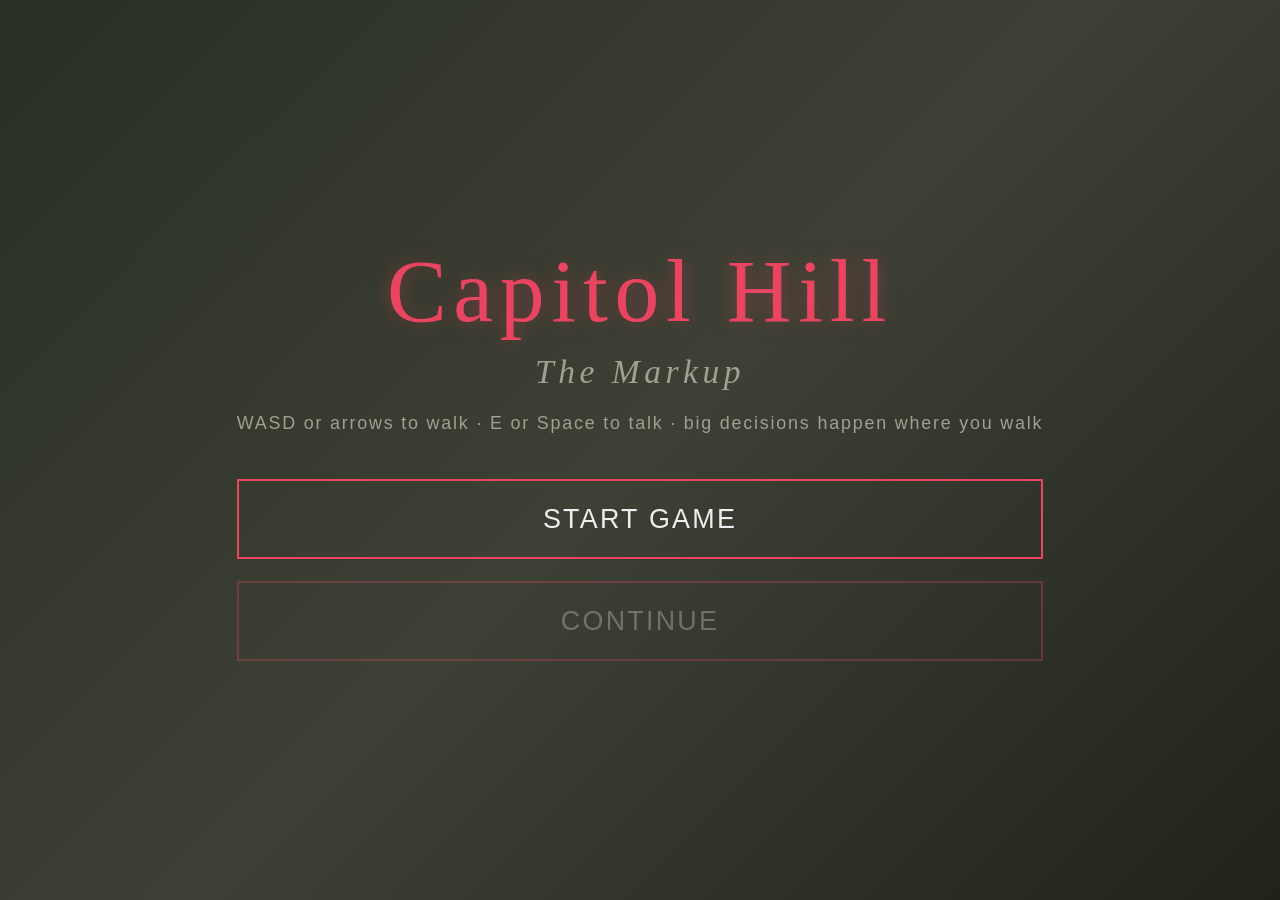
==== index.html @ 75bcb318 "Make the game a top-down WASD exploration game js/overworld.js adds a canvas layer of walkable rooms" ====
<!DOCTYPE html>
<html lang="en">
<head>
    <meta charset="UTF-8">
    <meta name="viewport" content="width=device-width, initial-scale=1.0">
    <title>Capitol Hill: The Markup</title>
    <link rel="stylesheet" href="css/style.css">
</head>
<body>
    <div id="game-container">
        <!-- Main Menu -->
        <div id="main-menu" class="screen active">
            <div class="menu-content">
                <h1 class="game-title">Capitol Hill</h1>
                <h2 class="game-subtitle">The Markup</h2>
                <p class="menu-controls">WASD or arrows to walk &middot; E or Space to talk &middot; big decisions happen where you walk</p>
                <div class="menu-buttons">
                    <button id="start-btn" class="menu-btn">Start Game</button>
                    <button id="continue-btn" class="menu-btn" disabled>Continue</button>
                </div>
            </div>
        </div>

        <!-- Game Screen -->
        <div id="game-screen" class="screen">
            <!-- Background -->
            <div id="scene-background"></div>

            <!-- Top-down walkable room -->
            <canvas id="overworld-canvas"></canvas>
            <div id="objective"></div>
            <div id="controls-hint">WASD / arrows to move &middot; E to interact</div>
            <div id="toast"></div>
            <div id="timer"></div>

            <!-- Location Indicator -->
            <div id="location-indicator"></div>

            <!-- Character Portrait -->
            <div id="character-portrait"></div>

            <!-- Dialogue Box -->
            <div id="dialogue-box">
                <div id="character-name"></div>
                <div id="dialogue-text"></div>
                <div id="continue-indicator">▼</div>
            </div>

            <!-- Choice Container -->
            <div id="choice-container"></div>
        </div>
    </div>

    <script src="js/story.js"></script>
    <script src="js/dialogue.js"></script>
    <script src="js/overworld.js"></script>
    <script src="js/scene.js"></script>
    <script src="js/main.js"></script>
</body>
</html>
---- css/style.css ----
/* Base Reset and Variables */
* {
    margin: 0;
    padding: 0;
    box-sizing: border-box;
}

:root {
    --primary-color: #2a2f23;
    --secondary-color: #3d4035;
    --accent-color: #e94560;
    --text-color: #eee;
    --text-dim: #a0a090;
    --dialogue-bg: rgba(35, 38, 30, 0.95);
    --choice-bg: rgba(45, 48, 40, 0.95);
    --choice-hover: rgba(233, 69, 96, 0.8);
    --beige: #d4c8a8;
    --paper-white: #f5f5f0;
}

html {
    font-size: 140%;
}

body {
    font-family: 'Georgia', 'Times New Roman', serif;
    background-color: #1a1c18;
    color: var(--text-color);
    overflow: hidden;
}

/* Game Container */
#game-container {
    width: 100vw;
    height: 100vh;
    position: relative;
    overflow: hidden;
}

/* Screen States */
.screen {
    position: absolute;
    top: 0;
    left: 0;
    width: 100%;
    height: 100%;
    display: none;
    opacity: 0;
    transition: opacity 0.5s ease;
}

.screen.active {
    display: flex;
    opacity: 1;
}

/* Main Menu */
#main-menu {
    background: linear-gradient(135deg, var(--primary-color) 0%, var(--secondary-color) 50%, #1f231a 100%);
    justify-content: center;
    align-items: center;
    flex-direction: column;
}

.menu-content {
    text-align: center;
}

.game-title {
    font-size: 4rem;
    font-weight: 400;
    letter-spacing: 0.3rem;
    color: var(--accent-color);
    text-shadow: 0 0 20px rgba(233, 69, 96, 0.4);
    margin-bottom: 0.5rem;
    font-family: 'Georgia', serif;
    animation: pulse 3s ease-in-out infinite alternate;
}

.game-subtitle {
    font-size: 1.5rem;
    font-weight: 300;
    letter-spacing: 0.2rem;
    color: var(--text-dim);
    margin-bottom: 3rem;
    font-style: italic;
}

@keyframes pulse {
    from {
        text-shadow: 0 0 20px rgba(233, 69, 96, 0.4);
    }
    to {
        text-shadow: 0 0 30px rgba(233, 69, 96, 0.6), 0 0 50px rgba(233, 69, 96, 0.3);
    }
}

.menu-buttons {
    display: flex;
    flex-direction: column;
    gap: 1rem;
}

.menu-btn {
    padding: 1rem 3rem;
    font-size: 1.2rem;
    font-weight: 400;
    letter-spacing: 0.1rem;
    color: var(--text-color);
    background: transparent;
    border: 2px solid var(--accent-color);
    cursor: pointer;
    transition: all 0.3s ease;
    text-transform: uppercase;
    font-family: 'Segoe UI', Tahoma, Geneva, Verdana, sans-serif;
}

.menu-btn:hover:not(:disabled) {
    background: var(--accent-color);
    box-shadow: 0 0 20px rgba(233, 69, 96, 0.5);
}

.menu-btn:disabled {
    opacity: 0.3;
    cursor: not-allowed;
}

/* Game Screen */
#game-screen {
    background: var(--primary-color);
}

/* Scene Background */
#scene-background {
    position: absolute;
    top: 0;
    left: 0;
    width: 100%;
    height: 100%;
    background-size: cover;
    background-position: center;
    transition: opacity 0.8s ease;
}

/* Background Gradients for Different Locations */

/* AAPC Office - Fluorescent purgatory, institutional beige */
.bg-office {
    background: linear-gradient(180deg,
        #3a3d30 0%,
        #4a4d40 20%,
        #3a3d30 40%,
        #2a2d20 100%
    );
}

.bg-office::after {
    content: '';
    position: absolute;
    top: 0;
    left: 0;
    right: 0;
    bottom: 0;
    background: repeating-linear-gradient(
        0deg,
        transparent,
        transparent 2px,
        rgba(255, 255, 240, 0.02) 2px,
        rgba(255, 255, 240, 0.02) 4px
    );
    pointer-events: none;
}

/* The Filibuster Bar - Dark amber, where hope goes to drink */
.bg-bar {
    background: linear-gradient(180deg,
        #2d1f15 0%,
        #3d2920 30%,
        #4a3525 50%,
        #2a1f15 100%
    );
}

/* Center for AI Accountability - Academic clutter, paper white, coffee stains */
.bg-thinktank {
    background: linear-gradient(180deg,
        #4a4840 0%,
        #5a5850 30%,
        #4a4840 70%,
        #3a3830 100%
    );
}

.bg-thinktank::after {
    content: '';
    position: absolute;
    top: 0;
    left: 0;
    right: 0;
    bottom: 0;
    background:
        radial-gradient(ellipse at 20% 30%, rgba(139, 90, 43, 0.1) 0%, transparent 40%),
        radial-gradient(ellipse at 70% 60%, rgba(139, 90, 43, 0.08) 0%, transparent 35%);
    pointer-events: none;
}

/* Conference Room - cool blue-gray, fluorescent sterility, institutional nothing */
.bg-conference {
    background: linear-gradient(180deg,
        #2a2d35 0%,
        #353840 20%,
        #303338 60%,
        #252830 100%
    );
}

.bg-conference::after {
    content: '';
    position: absolute;
    top: 0;
    left: 0;
    right: 0;
    bottom: 0;
    background:
        linear-gradient(180deg, rgba(200, 210, 220, 0.04) 0%, transparent 5%),
        repeating-linear-gradient(
            0deg,
            transparent,
            transparent 80px,
            rgba(200, 210, 220, 0.02) 80px,
            rgba(200, 210, 220, 0.02) 82px
        );
    pointer-events: none;
}

/* Coalition Call - warm amber glow, screen-lit, cramped, late afternoon */
.bg-coalition {
    background: linear-gradient(180deg,
        #2d2820 0%,
        #3a3428 30%,
        #2d2820 70%,
        #1f1c15 100%
    );
}

.bg-coalition::after {
    content: '';
    position: absolute;
    top: 0;
    left: 0;
    right: 0;
    bottom: 0;
    background:
        radial-gradient(ellipse at 50% 40%, rgba(180, 160, 100, 0.08) 0%, transparent 60%);
    pointer-events: none;
}

/* National Mall at Night - Monumental loneliness, deep navy */
.bg-mall {
    background: linear-gradient(180deg,
        #0a0f1a 0%,
        #151a2a 30%,
        #1a2035 60%,
        #0f1420 100%
    );
}

/* Ashburn Building - Power blue, mahogany, impressive machinery */
.bg-capitol {
    background: linear-gradient(180deg,
        #1a2a3a 0%,
        #2a3a4a 30%,
        #354555 60%,
        #1a2a3a 100%
    );
}

/* Overworld - top-down walkable room drawn over the scene background */
#overworld-canvas {
    position: absolute;
    top: 0;
    left: 0;
    width: 100%;
    height: 100%;
    opacity: 0;
    transition: opacity 0.5s ease;
    image-rendering: pixelated;
}

#overworld-canvas.visible {
    opacity: 1;
}

#objective {
    position: absolute;
    top: 20px;
    right: 20px;
    max-width: 380px;
    padding: 0.5rem 1rem;
    background: rgba(0, 0, 0, 0.7);
    border-right: 3px solid var(--accent-color);
    font-size: 0.85rem;
    text-align: right;
    font-family: 'Segoe UI', Tahoma, Geneva, Verdana, sans-serif;
    opacity: 0;
    transition: opacity 0.5s ease;
}

#objective.visible {
    opacity: 1;
}

#controls-hint {
    position: absolute;
    bottom: 20px;
    left: 50%;
    transform: translateX(-50%);
    padding: 0.35rem 0.9rem;
    background: rgba(0, 0, 0, 0.6);
    border-radius: 3px;
    font-size: 0.7rem;
    letter-spacing: 0.08rem;
    color: var(--text-dim);
    font-family: 'Segoe UI', Tahoma, Geneva, Verdana, sans-serif;
    opacity: 0;
    transition: opacity 0.5s ease;
    pointer-events: none;
}

#controls-hint.visible {
    opacity: 1;
}

#timer {
    position: absolute;
    top: 70px;
    left: 50%;
    transform: translateX(-50%);
    padding: 0.3rem 1.1rem;
    background: rgba(0, 0, 0, 0.75);
    border: 2px solid var(--accent-color);
    border-radius: 4px;
    font-family: 'Courier New', monospace;
    font-size: 1.6rem;
    font-weight: 700;
    color: #f5f5f0;
    opacity: 0;
    transition: opacity 0.3s ease;
    pointer-events: none;
}

#timer.visible {
    opacity: 1;
}

#timer.urgent {
    color: var(--accent-color);
    animation: pulse 0.6s ease-in-out infinite alternate;
}

#toast {
    position: absolute;
    bottom: 70px;
    left: 50%;
    transform: translateX(-50%);
    width: 90%;
    max-width: 640px;
    padding: 0.9rem 1.3rem;
    background: var(--dialogue-bg);
    border: 1px solid rgba(233, 69, 96, 0.3);
    border-radius: 4px;
    font-style: italic;
    color: #c8c8bc;
    font-size: 0.95rem;
    line-height: 1.6;
    opacity: 0;
    transition: opacity 0.3s ease;
    pointer-events: none;
}

#toast.visible {
    opacity: 1;
}

.menu-controls {
    font-family: 'Segoe UI', Tahoma, Geneva, Verdana, sans-serif;
    font-size: 0.8rem;
    letter-spacing: 0.08rem;
    color: var(--text-dim);
    margin: -2rem 0 2rem;
}

/* Location Indicator */
#location-indicator {
    position: absolute;
    top: 20px;
    left: 20px;
    padding: 0.5rem 1rem;
    background: rgba(0, 0, 0, 0.7);
    border-left: 3px solid var(--accent-color);
    font-size: 0.9rem;
    letter-spacing: 0.1rem;
    text-transform: uppercase;
    opacity: 0;
    transition: opacity 0.5s ease;
    font-family: 'Segoe UI', Tahoma, Geneva, Verdana, sans-serif;
}

#location-indicator.visible {
    opacity: 1;
}

/* Character Portrait */
#character-portrait {
    position: absolute;
    bottom: 200px;
    left: 50px;
    width: 200px;
    height: 280px;
    background-size: contain;
    background-repeat: no-repeat;
    background-position: bottom center;
    opacity: 0;
    transition: opacity 0.5s ease, transform 0.5s ease;
    transform: translateY(20px);
}

#character-portrait.visible {
    opacity: 1;
    transform: translateY(0);
}

/* Character Portrait Placeholders (CSS-only) */

/* Elena Vance - Industry insider turned whistleblower */
.portrait-elena {
    background: linear-gradient(180deg, transparent 0%, #3d2920 100%);
    border-radius: 10px;
}

.portrait-elena::before {
    content: '🔥';
    font-size: 100px;
    display: flex;
    justify-content: center;
    align-items: center;
    height: 100%;
}

/* Dr. Priya Sharma - Academic researcher */
.portrait-priya {
    background: linear-gradient(180deg, transparent 0%, #4a4840 100%);
    border-radius: 10px;
}

.portrait-priya::before {
    content: '📚';
    font-size: 100px;
    display: flex;
    justify-content: center;
    align-items: center;
    height: 100%;
}

.portrait-narrator {
    background: none;
}

/* Dialogue Box */
#dialogue-box {
    position: absolute;
    bottom: 20px;
    left: 50%;
    transform: translateX(-50%);
    width: 90%;
    max-width: 900px;
    min-height: 150px;
    padding: 1.5rem 2rem;
    background: var(--dialogue-bg);
    border: 1px solid rgba(233, 69, 96, 0.3);
    border-radius: 5px;
    box-shadow: 0 0 30px rgba(0, 0, 0, 0.5);
    opacity: 0;
    transition: opacity 0.5s ease;
}

#dialogue-box.visible {
    opacity: 1;
}

#character-name {
    font-size: 1rem;
    font-weight: 600;
    color: var(--accent-color);
    text-transform: uppercase;
    letter-spacing: 0.15rem;
    margin-bottom: 0.75rem;
    font-family: 'Segoe UI', Tahoma, Geneva, Verdana, sans-serif;
}

#dialogue-text {
    font-size: 1.1rem;
    line-height: 1.8;
    color: var(--text-color);
    min-height: 60px;
}

/* Speaker-specific styling */

/* Action lines (non-dialogue descriptions) */
.is-action #character-name {
    font-size: 0.85rem;
    opacity: 0.7;
}

.is-action #dialogue-text {
    font-style: italic;
    opacity: 0.85;
    border-left: none !important;
    padding-left: 0 !important;
    margin-left: 0 !important;
    background: none !important;
}

/* Narrator - scene description, no name shown */
.speaker-narrator #character-name {
    color: #888880;
    font-style: italic;
    font-weight: 400;
    font-size: 0.85rem;
    letter-spacing: 0.1rem;
    opacity: 0.7;
}

.speaker-narrator #dialogue-text {
    font-style: italic;
    color: #a8a8a0;
    font-size: 1.05rem;
}

/* You (player) - distinct blue, strong presence */
.speaker-you #character-name {
    color: #6cb4e0;
    font-weight: 700;
    font-size: 1.1rem;
    text-shadow: 0 0 10px rgba(108, 180, 224, 0.3);
}

.speaker-you #dialogue-text {
    color: #e8f4fc;
    border-left: 4px solid #6cb4e0;
    padding-left: 1.2rem;
    margin-left: 0.5rem;
    background: linear-gradient(90deg, rgba(108, 180, 224, 0.08) 0%, transparent 100%);
}

/* Elena - warm amber/gold, confident industry presence */
.speaker-elena #character-name {
    color: #f0a830;
    font-weight: 700;
    font-size: 1.1rem;
    text-shadow: 0 0 10px rgba(240, 168, 48, 0.3);
}

.speaker-elena #dialogue-text {
    color: #fcf0d8;
    border-left: 4px solid #f0a830;
    padding-left: 1.2rem;
    margin-left: 0.5rem;
    background: linear-gradient(90deg, rgba(240, 168, 48, 0.08) 0%, transparent 100%);
}

/* Priya - sharp teal, guarded edge */
.speaker-priya #character-name {
    color: #40c4b0;
    font-weight: 700;
    font-size: 1.1rem;
    text-shadow: 0 0 10px rgba(64, 196, 176, 0.3);
}

.speaker-priya #dialogue-text {
    color: #e0f8f4;
    border-left: 4px solid #40c4b0;
    padding-left: 1.2rem;
    margin-left: 0.5rem;
    background: linear-gradient(90deg, rgba(64, 196, 176, 0.08) 0%, transparent 100%);
}

/* Sarah - warm purple, reliable colleague */
.speaker-sarah #character-name {
    color: #c49de0;
    font-weight: 600;
    font-size: 1.05rem;
}

.speaker-sarah #dialogue-text {
    color: #f0e8f8;
    border-left: 3px solid #c49de0;
    padding-left: 1rem;
    margin-left: 0.5rem;
    background: linear-gradient(90deg, rgba(196, 157, 224, 0.06) 0%, transparent 100%);
}

/* Phone - tech green, device/notification feel */
.speaker-phone #character-name {
    color: #50d050;
    font-weight: 400;
    font-family: 'Courier New', monospace;
    font-size: 0.9rem;
    letter-spacing: 0.05rem;
}

.speaker-phone #dialogue-text {
    color: #b0f0b0;
    font-family: 'Courier New', monospace;
    font-size: 1rem;
    background: rgba(30, 50, 30, 0.4);
    padding: 0.75rem 1rem;
    border-radius: 4px;
    border-left: 3px solid #50d050;
}

/* Officials (Chairman, Peters, Staffer) - formal blue-gray, institutional */
.speaker-official #character-name {
    color: #9098b0;
    font-weight: 600;
    letter-spacing: 0.15rem;
    font-size: 0.95rem;
}

.speaker-official #dialogue-text {
    color: #c8d0e0;
    font-style: normal;
}

/* Amara - warm rose, civil rights advocate */
.speaker-amara #character-name {
    color: #e07080;
    font-weight: 600;
    font-size: 1.05rem;
}

.speaker-amara #dialogue-text {
    color: #f8e0e4;
    border-left: 3px solid #e07080;
    padding-left: 1rem;
    margin-left: 0.5rem;
    background: linear-gradient(90deg, rgba(224, 112, 128, 0.06) 0%, transparent 100%);
}

/* Kai - sky blue, accessibility coalition */
.speaker-kai #character-name {
    color: #60a8e0;
    font-weight: 600;
    font-size: 1.05rem;
}

.speaker-kai #dialogue-text {
    color: #e0f0fc;
    border-left: 3px solid #60a8e0;
    padding-left: 1rem;
    margin-left: 0.5rem;
    background: linear-gradient(90deg, rgba(96, 168, 224, 0.06) 0%, transparent 100%);
}

/* Diane - sharp green, watchdog/data-driven */
.speaker-diane #character-name {
    color: #70c070;
    font-weight: 600;
    font-size: 1.05rem;
}

.speaker-diane #dialogue-text {
    color: #e0f8e0;
    border-left: 3px solid #70c070;
    padding-left: 1rem;
    margin-left: 0.5rem;
    background: linear-gradient(90deg, rgba(112, 192, 112, 0.06) 0%, transparent 100%);
}

/* Marcus - amber/gold, the smooth conservative operative who plays both sides */
.speaker-marcus #character-name {
    color: #d8a838;
    font-weight: 600;
    font-size: 1.05rem;
}

.speaker-marcus #dialogue-text {
    color: #f8eed0;
    border-left: 3px solid #d8a838;
    padding-left: 1rem;
    margin-left: 0.5rem;
    background: linear-gradient(90deg, rgba(216, 168, 56, 0.06) 0%, transparent 100%);
}

/* Boyd - crimson, the populist conservative wildcard */
.speaker-boyd #character-name {
    color: #d05050;
    font-weight: 600;
    font-size: 1.05rem;
}

.speaker-boyd #dialogue-text {
    color: #f8e2e2;
    border-left: 3px solid #d05050;
    padding-left: 1rem;
    margin-left: 0.5rem;
    background: linear-gradient(90deg, rgba(208, 80, 80, 0.06) 0%, transparent 100%);
}

/* Okafor - indigo/violet, your internal champion: the bill's lead sponsor on the committee */
.speaker-okafor #character-name {
    color: #9a86f0;
    font-weight: 600;
    font-size: 1.05rem;
}

.speaker-okafor #dialogue-text {
    color: #ebe6fc;
    border-left: 3px solid #9a86f0;
    padding-left: 1rem;
    margin-left: 0.5rem;
    background: linear-gradient(90deg, rgba(154, 134, 240, 0.06) 0%, transparent 100%);
}

/* Minor characters (meeting voices, reps) - muted, background noise */
.speaker-minor #character-name {
    color: #808070;
    font-weight: 400;
    font-size: 0.85rem;
    opacity: 0.8;
}

.speaker-minor #dialogue-text {
    color: #a0a090;
    font-size: 0.95rem;
    opacity: 0.9;
}

/* Default characters - accent color */
.speaker-character #character-name {
    color: var(--accent-color);
    font-weight: 600;
}

.speaker-character #dialogue-text {
    color: var(--text-color);
}

#continue-indicator {
    position: absolute;
    bottom: 15px;
    right: 20px;
    color: var(--accent-color);
    animation: bounce 1s ease-in-out infinite;
    opacity: 0;
    transition: opacity 0.3s ease;
}

#continue-indicator.visible {
    opacity: 1;
}

@keyframes bounce {
    0%, 100% {
        transform: translateY(0);
    }
    50% {
        transform: translateY(5px);
    }
}

/* Choice Container */
#choice-container {
    position: absolute;
    bottom: 200px;
    left: 50%;
    transform: translateX(-50%);
    width: 90%;
    max-width: 600px;
    display: flex;
    flex-direction: column;
    gap: 0.75rem;
    opacity: 0;
    transition: opacity 0.5s ease;
    pointer-events: none;
}

#choice-container.visible {
    opacity: 1;
    pointer-events: auto;
}

.choice-btn {
    padding: 1rem 1.5rem;
    font-size: 1rem;
    color: var(--text-color);
    background: var(--choice-bg);
    border: 1px solid rgba(233, 69, 96, 0.3);
    border-radius: 3px;
    cursor: pointer;
    text-align: left;
    transition: all 0.3s ease;
    transform: translateX(-20px);
    opacity: 0;
    font-family: 'Georgia', serif;
}

.choice-btn.visible {
    transform: translateX(0);
    opacity: 1;
}

.choice-btn:hover,
.choice-btn.selected {
    background: var(--choice-hover);
    border-color: var(--accent-color);
    padding-left: 2rem;
}

/* Screen Transition Overlay */
#transition-overlay {
    position: fixed;
    top: 0;
    left: 0;
    width: 100%;
    height: 100%;
    background: #000;
    opacity: 0;
    pointer-events: none;
    transition: opacity 0.5s ease;
    z-index: 100;
}

#transition-overlay.active {
    opacity: 1;
}

/* Responsive Design */
@media (max-width: 768px) {
    .game-title {
        font-size: 2.5rem;
    }

    .game-subtitle {
        font-size: 1rem;
    }

    #dialogue-box {
        width: 95%;
        padding: 1rem 1.5rem;
        min-height: 120px;
    }

    #dialogue-text {
        font-size: 1rem;
    }

    #character-portrait {
        width: 120px;
        height: 168px;
        left: 20px;
        bottom: 180px;
    }

    #choice-container {
        bottom: 180px;
    }
}
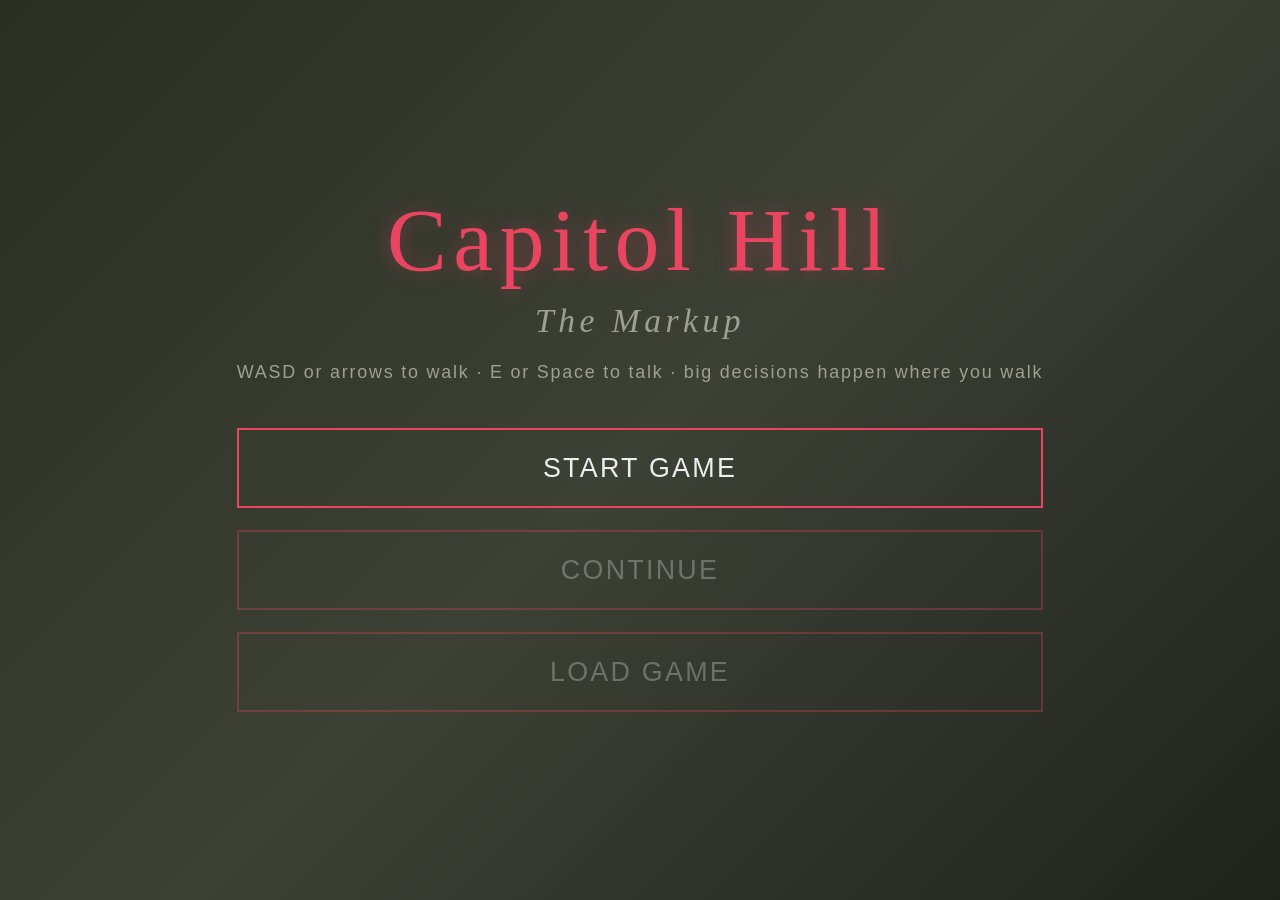
==== commit e3293bea: "Add three manual save slots with a Save / Load panel Esc or the top-right button opens the panel in " ====
--- a/index.html
+++ b/index.html
@@ -17,6 +17,7 @@
                 <div class="menu-buttons">
                     <button id="start-btn" class="menu-btn">Start Game</button>
                     <button id="continue-btn" class="menu-btn" disabled>Continue</button>
+                    <button id="load-btn" class="menu-btn" disabled>Load Game</button>
                 </div>
             </div>
         </div>
@@ -32,6 +33,7 @@
             <div id="controls-hint">WASD / arrows to move &middot; E to interact</div>
             <div id="toast"></div>
             <div id="timer"></div>
+            <button id="menu-toggle" title="Save / Load (Esc)">Save / Load</button>
 
             <!-- Location Indicator -->
             <div id="location-indicator"></div>
@@ -49,6 +51,18 @@
             <!-- Choice Container -->
             <div id="choice-container"></div>
         </div>
+
+        <!-- Save / Load panel (Esc in game) -->
+        <div id="save-menu">
+            <div class="save-panel">
+                <h3 class="save-title">Save / Load</h3>
+                <div id="save-slots"></div>
+                <div class="save-footer">
+                    <button id="quit-btn" class="save-action">Main Menu</button>
+                    <button id="save-close" class="save-action">Close</button>
+                </div>
+            </div>
+        </div>
     </div>
 
     <script src="js/story.js"></script>
--- a/css/style.css
+++ b/css/style.css
@@ -867,3 +867,116 @@
         bottom: 180px;
     }
 }
+
+/* Save / Load */
+#menu-toggle {
+    position: absolute;
+    top: 20px;
+    right: 20px;
+    z-index: 20;
+    padding: 0.4rem 0.9rem;
+    font-size: 0.7rem;
+    letter-spacing: 0.08rem;
+    text-transform: uppercase;
+    color: var(--text-dim);
+    background: rgba(0, 0, 0, 0.6);
+    border: 1px solid rgba(233, 69, 96, 0.4);
+    border-radius: 3px;
+    cursor: pointer;
+    font-family: 'Segoe UI', Tahoma, Geneva, Verdana, sans-serif;
+}
+
+#menu-toggle:hover {
+    color: var(--text-color);
+    border-color: var(--accent-color);
+}
+
+#objective {
+    top: 64px;
+}
+
+#save-menu {
+    position: absolute;
+    inset: 0;
+    z-index: 100;
+    display: none;
+    align-items: center;
+    justify-content: center;
+    background: rgba(0, 0, 0, 0.7);
+}
+
+#save-menu.visible {
+    display: flex;
+}
+
+.save-panel {
+    width: 90%;
+    max-width: 640px;
+    padding: 1.5rem 2rem;
+    background: var(--dialogue-bg);
+    border: 1px solid rgba(233, 69, 96, 0.4);
+    border-radius: 5px;
+    box-shadow: 0 0 30px rgba(0, 0, 0, 0.6);
+}
+
+.save-title {
+    font-weight: 400;
+    letter-spacing: 0.1rem;
+    margin-bottom: 1rem;
+    color: var(--beige);
+}
+
+.save-slot {
+    display: flex;
+    align-items: center;
+    gap: 0.6rem;
+    padding: 0.7rem 0;
+    border-top: 1px solid rgba(255, 255, 255, 0.08);
+}
+
+.save-info {
+    flex: 1;
+    display: flex;
+    flex-direction: column;
+    min-width: 0;
+}
+
+.save-name {
+    font-size: 0.9rem;
+}
+
+.save-detail {
+    font-size: 0.7rem;
+    color: var(--text-dim);
+    font-family: 'Segoe UI', Tahoma, Geneva, Verdana, sans-serif;
+}
+
+.save-action {
+    padding: 0.4rem 1rem;
+    font-size: 0.75rem;
+    letter-spacing: 0.06rem;
+    text-transform: uppercase;
+    color: var(--text-color);
+    background: var(--choice-bg);
+    border: 1px solid rgba(233, 69, 96, 0.4);
+    border-radius: 3px;
+    cursor: pointer;
+    font-family: 'Segoe UI', Tahoma, Geneva, Verdana, sans-serif;
+}
+
+.save-action:hover:not(:disabled) {
+    background: var(--choice-hover);
+}
+
+.save-action:disabled {
+    opacity: 0.3;
+    cursor: not-allowed;
+}
+
+.save-footer {
+    display: flex;
+    justify-content: space-between;
+    margin-top: 1rem;
+    padding-top: 1rem;
+    border-top: 1px solid rgba(255, 255, 255, 0.08);
+}
